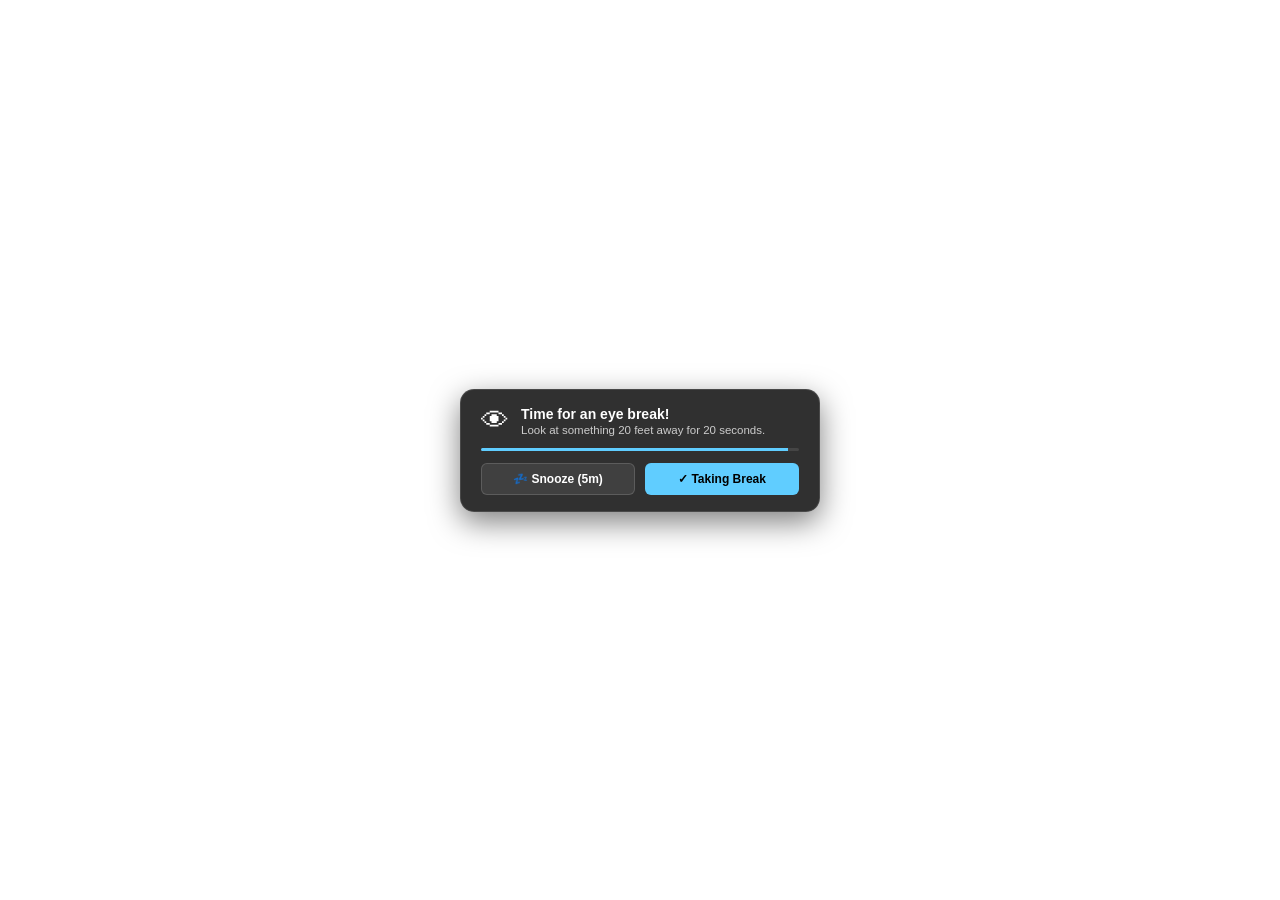
==== src/snooze.html @ 4444dc6b "feat: initial release of Blink 20-20-20 break reminder" ====
<!DOCTYPE html>
<html lang="en">
<head>
  <meta charset="UTF-8">
  <meta name="viewport" content="width=device-width, initial-scale=1.0">
  <title>Blink — Break Reminder</title>
  <link rel="stylesheet" href="snooze.css">
</head>
<body>
  <div class="snooze-card">
    <div class="snooze-header">
      <div class="snooze-icon">👁</div>
      <div class="snooze-title-area">
        <h2 class="snooze-title">Time for an eye break!</h2>
        <p class="snooze-subtitle">Look at something 20 feet away for 20 seconds.</p>
      </div>
    </div>
    
    <div class="countdown-bar-container">
      <div class="countdown-bar" id="countdownBar"></div>
    </div>

    <div class="snooze-actions">
      <button class="snooze-btn secondary" id="btnSnooze">
        💤 Snooze (5m)
      </button>
      <button class="snooze-btn primary" id="btnDismiss">
        ✓ Taking Break
      </button>
    </div>
  </div>

  <script src="snooze.js"></script>
</body>
</html>
---- src/snooze.css ----
/* Blink — Break Overlay Notification Styling */

:root {
  --bg-card: rgba(36, 36, 36, 0.94);
  --text-primary: #ffffff;
  --text-secondary: #cccccc;
  --accent: #60cdff;
  --accent-hover: #78d5ff;
  --accent-text: #000000;
  --border-card: rgba(255, 255, 255, 0.12);
  --radius-lg: 14px;
  --radius-sm: 6px;
  --font-family: "Segoe UI Variable Text", "Segoe UI", -apple-system, BlinkMacSystemFont, Roboto, sans-serif;
}

* {
  box-sizing: border-box;
  margin: 0;
  padding: 0;
  user-select: none;
}

body {
  font-family: var(--font-family);
  background: transparent;
  color: var(--text-primary);
  width: 100vw;
  height: 100vh;
  display: flex;
  align-items: center;
  justify-content: center;
  overflow: hidden;
  -webkit-font-smoothing: antialiased;
}

.snooze-card {
  background: var(--bg-card);
  backdrop-filter: blur(20px);
  -webkit-backdrop-filter: blur(20px);
  border: 1px solid var(--border-card);
  border-radius: var(--radius-lg);
  padding: 16px 20px;
  width: 360px;
  box-shadow: 0 10px 30px rgba(0, 0, 0, 0.5);
  display: flex;
  flex-direction: column;
  gap: 12px;
  animation: slideIn 0.3s cubic-bezier(0.1, 0.9, 0.2, 1);
}

@keyframes slideIn {
  from {
    opacity: 0;
    transform: translateY(12px) scale(0.96);
  }
  to {
    opacity: 1;
    transform: translateY(0) scale(1);
  }
}

.snooze-header {
  display: flex;
  align-items: center;
  gap: 12px;
}

.snooze-icon {
  font-size: 28px;
  line-height: 1;
}

.snooze-title-area {
  flex: 1;
}

.snooze-title {
  font-size: 14px;
  font-weight: 600;
}

.snooze-subtitle {
  font-size: 11.5px;
  color: var(--text-secondary);
  margin-top: 2px;
}

.countdown-bar-container {
  width: 100%;
  height: 3px;
  background: rgba(255, 255, 255, 0.1);
  border-radius: 2px;
  overflow: hidden;
}

.countdown-bar {
  height: 100%;
  width: 100%;
  background: var(--accent);
  transition: width 0.1s linear;
}

.snooze-actions {
  display: flex;
  gap: 10px;
}

.snooze-btn {
  flex: 1;
  padding: 8px 12px;
  font-family: inherit;
  font-size: 12px;
  font-weight: 600;
  border-radius: var(--radius-sm);
  border: 1px solid transparent;
  cursor: pointer;
  transition: all 0.15s ease;
  display: inline-flex;
  align-items: center;
  justify-content: center;
  gap: 6px;
}

.snooze-btn.primary {
  background-color: var(--accent);
  color: var(--accent-text);
}

.snooze-btn.primary:hover {
  background-color: var(--accent-hover);
}

.snooze-btn.secondary {
  background-color: rgba(255, 255, 255, 0.08);
  color: var(--text-primary);
  border-color: rgba(255, 255, 255, 0.15);
}

.snooze-btn.secondary:hover {
  background-color: rgba(255, 255, 255, 0.14);
}
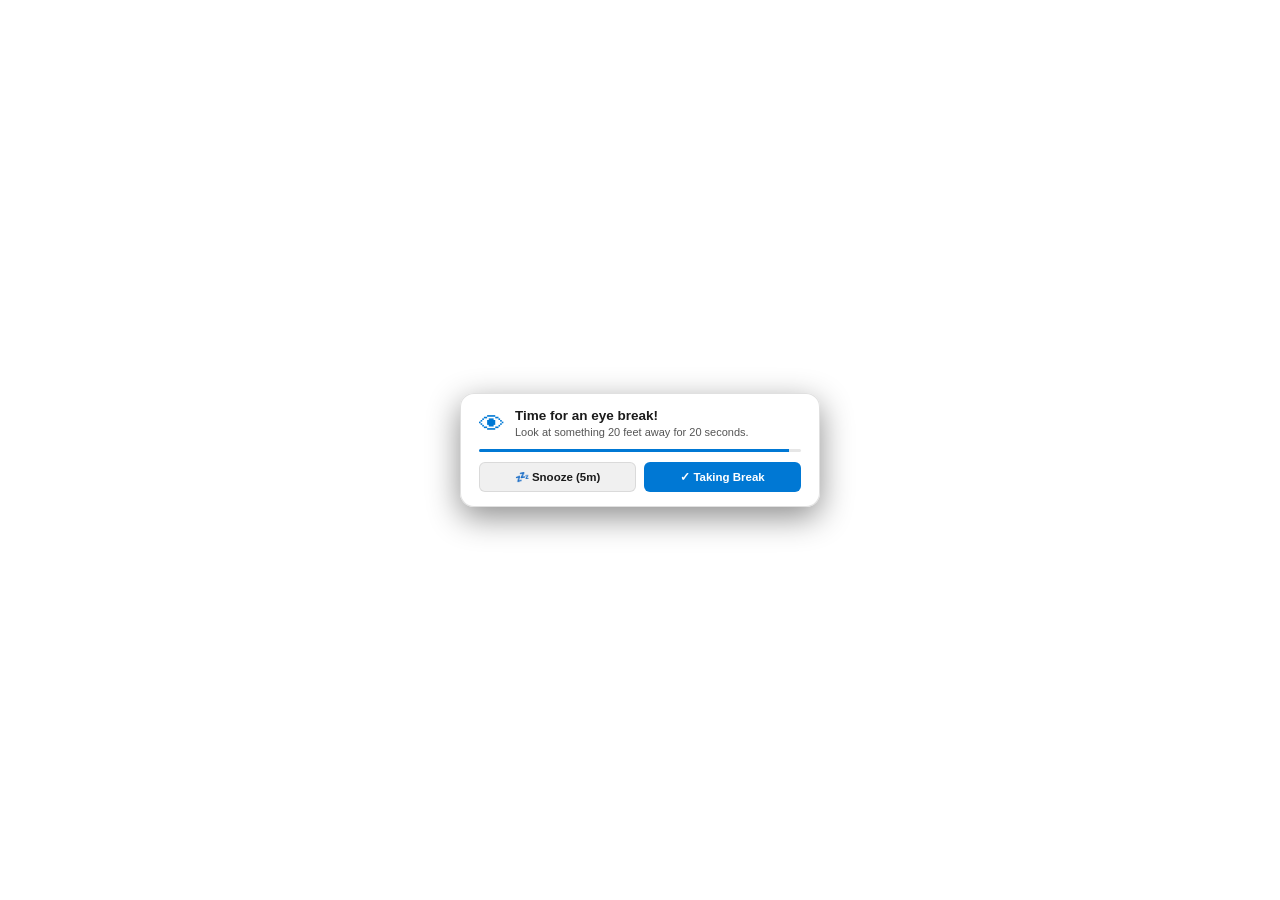
==== commit d5ecb209: "feat: complete v1.2.0 release (dark/light theme, break stats, custom messages, global hotkeys, multi" ====
--- a/src/snooze.html
+++ b/src/snooze.html
@@ -7,12 +7,12 @@
   <link rel="stylesheet" href="snooze.css">
 </head>
 <body>
-  <div class="snooze-card">
+  <div class="snooze-card" id="snoozeCard">
     <div class="snooze-header">
       <div class="snooze-icon">👁</div>
       <div class="snooze-title-area">
         <h2 class="snooze-title">Time for an eye break!</h2>
-        <p class="snooze-subtitle">Look at something 20 feet away for 20 seconds.</p>
+        <p class="snooze-subtitle" id="breakSubtitle">Look at something 20 feet away for 20 seconds.</p>
       </div>
     </div>
     
@@ -22,7 +22,7 @@
 
     <div class="snooze-actions">
       <button class="snooze-btn secondary" id="btnSnooze">
-        💤 Snooze (5m)
+        <span id="snoozeBtnLabel">💤 Snooze (5m)</span>
       </button>
       <button class="snooze-btn primary" id="btnDismiss">
         ✓ Taking Break
--- a/src/snooze.css
+++ b/src/snooze.css
@@ -1,16 +1,48 @@
 /* Blink — Break Overlay Notification Styling */
 
 :root {
-  --bg-card: rgba(36, 36, 36, 0.94);
+  --bg-card: rgba(36, 36, 36, 0.95);
   --text-primary: #ffffff;
   --text-secondary: #cccccc;
   --accent: #60cdff;
   --accent-hover: #78d5ff;
   --accent-text: #000000;
-  --border-card: rgba(255, 255, 255, 0.12);
+  --border-card: rgba(255, 255, 255, 0.14);
   --radius-lg: 14px;
   --radius-sm: 6px;
   --font-family: "Segoe UI Variable Text", "Segoe UI", -apple-system, BlinkMacSystemFont, Roboto, sans-serif;
+}
+
+@media (prefers-color-scheme: light) {
+  :root {
+    --bg-card: rgba(255, 255, 255, 0.96);
+    --text-primary: #1b1b1b;
+    --text-secondary: #555555;
+    --accent: #0078d4;
+    --accent-hover: #0067b8;
+    --accent-text: #ffffff;
+    --border-card: rgba(0, 0, 0, 0.12);
+  }
+}
+
+html[data-theme="light"] {
+  --bg-card: rgba(255, 255, 255, 0.96);
+  --text-primary: #1b1b1b;
+  --text-secondary: #555555;
+  --accent: #0078d4;
+  --accent-hover: #0067b8;
+  --accent-text: #ffffff;
+  --border-card: rgba(0, 0, 0, 0.12);
+}
+
+html[data-theme="dark"] {
+  --bg-card: rgba(36, 36, 36, 0.95);
+  --text-primary: #ffffff;
+  --text-secondary: #cccccc;
+  --accent: #60cdff;
+  --accent-hover: #78d5ff;
+  --accent-text: #000000;
+  --border-card: rgba(255, 255, 255, 0.14);
 }
 
 * {
@@ -35,23 +67,27 @@
 
 .snooze-card {
   background: var(--bg-card);
-  backdrop-filter: blur(20px);
-  -webkit-backdrop-filter: blur(20px);
+  backdrop-filter: blur(24px);
+  -webkit-backdrop-filter: blur(24px);
   border: 1px solid var(--border-card);
   border-radius: var(--radius-lg);
-  padding: 16px 20px;
+  padding: 14px 18px;
   width: 360px;
-  box-shadow: 0 10px 30px rgba(0, 0, 0, 0.5);
+  box-shadow: 0 10px 32px rgba(0, 0, 0, 0.45);
   display: flex;
   flex-direction: column;
-  gap: 12px;
-  animation: slideIn 0.3s cubic-bezier(0.1, 0.9, 0.2, 1);
+  gap: 10px;
+  animation: slideIn 0.3s cubic-bezier(0.16, 1, 0.3, 1) forwards;
+}
+
+.snooze-card.dismissing {
+  animation: slideOut 0.22s cubic-bezier(0.7, 0, 0.84, 0) forwards;
 }
 
 @keyframes slideIn {
   from {
     opacity: 0;
-    transform: translateY(12px) scale(0.96);
+    transform: translateY(16px) scale(0.96);
   }
   to {
     opacity: 1;
@@ -59,15 +95,27 @@
   }
 }
 
+@keyframes slideOut {
+  from {
+    opacity: 1;
+    transform: translateY(0) scale(1);
+  }
+  to {
+    opacity: 0;
+    transform: translateY(12px) scale(0.96);
+  }
+}
+
 .snooze-header {
   display: flex;
   align-items: center;
-  gap: 12px;
+  gap: 10px;
 }
 
 .snooze-icon {
-  font-size: 28px;
+  font-size: 26px;
   line-height: 1;
+  color: var(--accent);
 }
 
 .snooze-title-area {
@@ -75,20 +123,21 @@
 }
 
 .snooze-title {
-  font-size: 14px;
+  font-size: 13.5px;
   font-weight: 600;
 }
 
 .snooze-subtitle {
-  font-size: 11.5px;
+  font-size: 11px;
   color: var(--text-secondary);
   margin-top: 2px;
+  line-height: 1.35;
 }
 
 .countdown-bar-container {
   width: 100%;
   height: 3px;
-  background: rgba(255, 255, 255, 0.1);
+  background: rgba(128, 128, 128, 0.2);
   border-radius: 2px;
   overflow: hidden;
 }
@@ -102,14 +151,14 @@
 
 .snooze-actions {
   display: flex;
-  gap: 10px;
+  gap: 8px;
 }
 
 .snooze-btn {
   flex: 1;
-  padding: 8px 12px;
+  padding: 7px 10px;
   font-family: inherit;
-  font-size: 12px;
+  font-size: 11.5px;
   font-weight: 600;
   border-radius: var(--radius-sm);
   border: 1px solid transparent;
@@ -118,7 +167,7 @@
   display: inline-flex;
   align-items: center;
   justify-content: center;
-  gap: 6px;
+  gap: 5px;
 }
 
 .snooze-btn.primary {
@@ -131,11 +180,11 @@
 }
 
 .snooze-btn.secondary {
-  background-color: rgba(255, 255, 255, 0.08);
+  background-color: rgba(128, 128, 128, 0.12);
   color: var(--text-primary);
-  border-color: rgba(255, 255, 255, 0.15);
+  border-color: rgba(128, 128, 128, 0.2);
 }
 
 .snooze-btn.secondary:hover {
-  background-color: rgba(255, 255, 255, 0.14);
+  background-color: rgba(128, 128, 128, 0.2);
 }
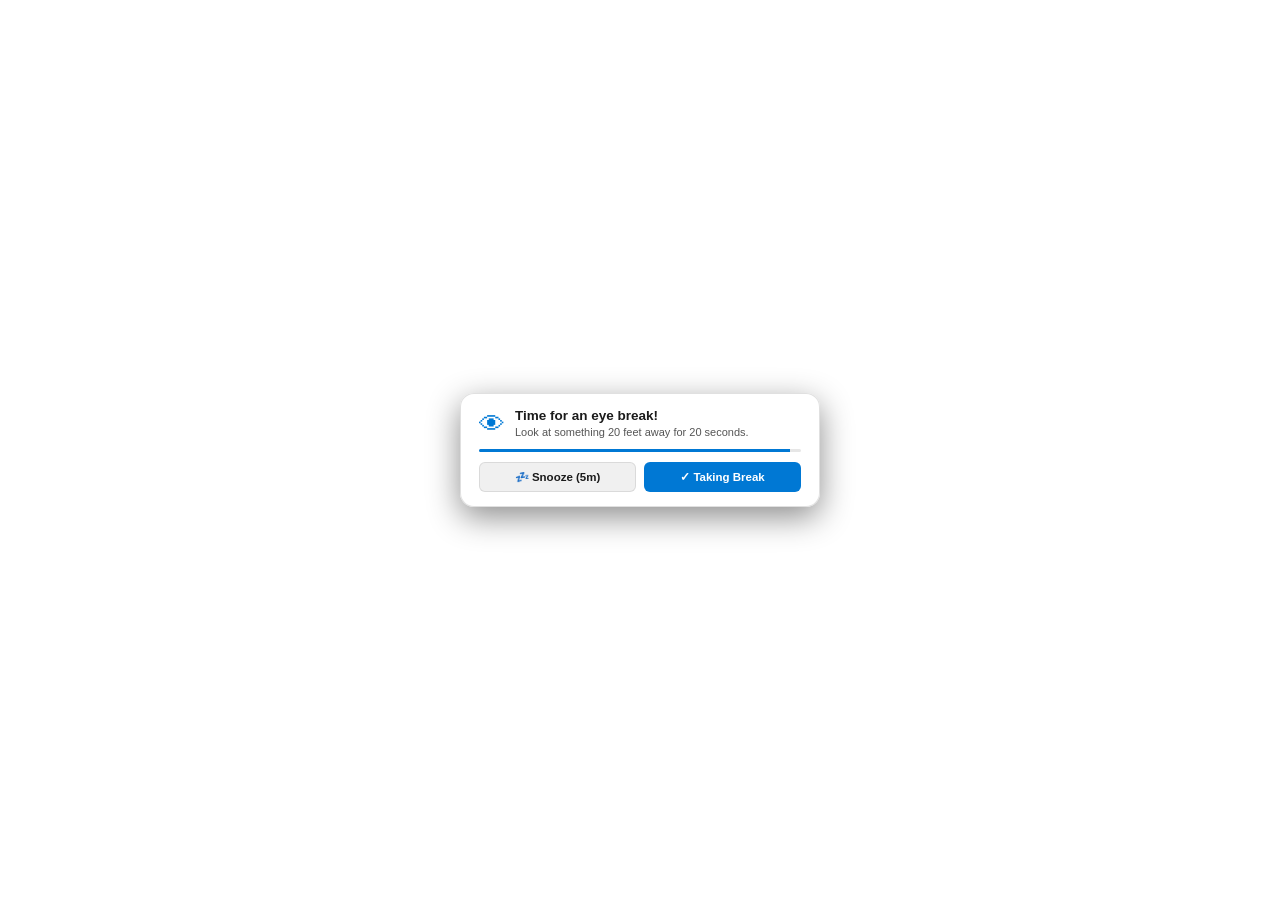
==== commit 23943741: "feat: complete v1.3.0 release (custom sounds, pomodoro mode, streak milestones, quiet hours, config " ====
--- a/src/snooze.html
+++ b/src/snooze.html
@@ -9,9 +9,9 @@
 <body>
   <div class="snooze-card" id="snoozeCard">
     <div class="snooze-header">
-      <div class="snooze-icon">👁</div>
+      <div class="snooze-icon" id="snoozeIcon">👁</div>
       <div class="snooze-title-area">
-        <h2 class="snooze-title">Time for an eye break!</h2>
+        <h2 class="snooze-title" id="snoozeTitle">Time for an eye break!</h2>
         <p class="snooze-subtitle" id="breakSubtitle">Look at something 20 feet away for 20 seconds.</p>
       </div>
     </div>
--- a/src/snooze.css
+++ b/src/snooze.css
@@ -78,6 +78,10 @@
   flex-direction: column;
   gap: 10px;
   animation: slideIn 0.3s cubic-bezier(0.16, 1, 0.3, 1) forwards;
+}
+
+.snooze-card.long-break {
+  border-color: rgba(96, 205, 255, 0.4);
 }
 
 .snooze-card.dismissing {
